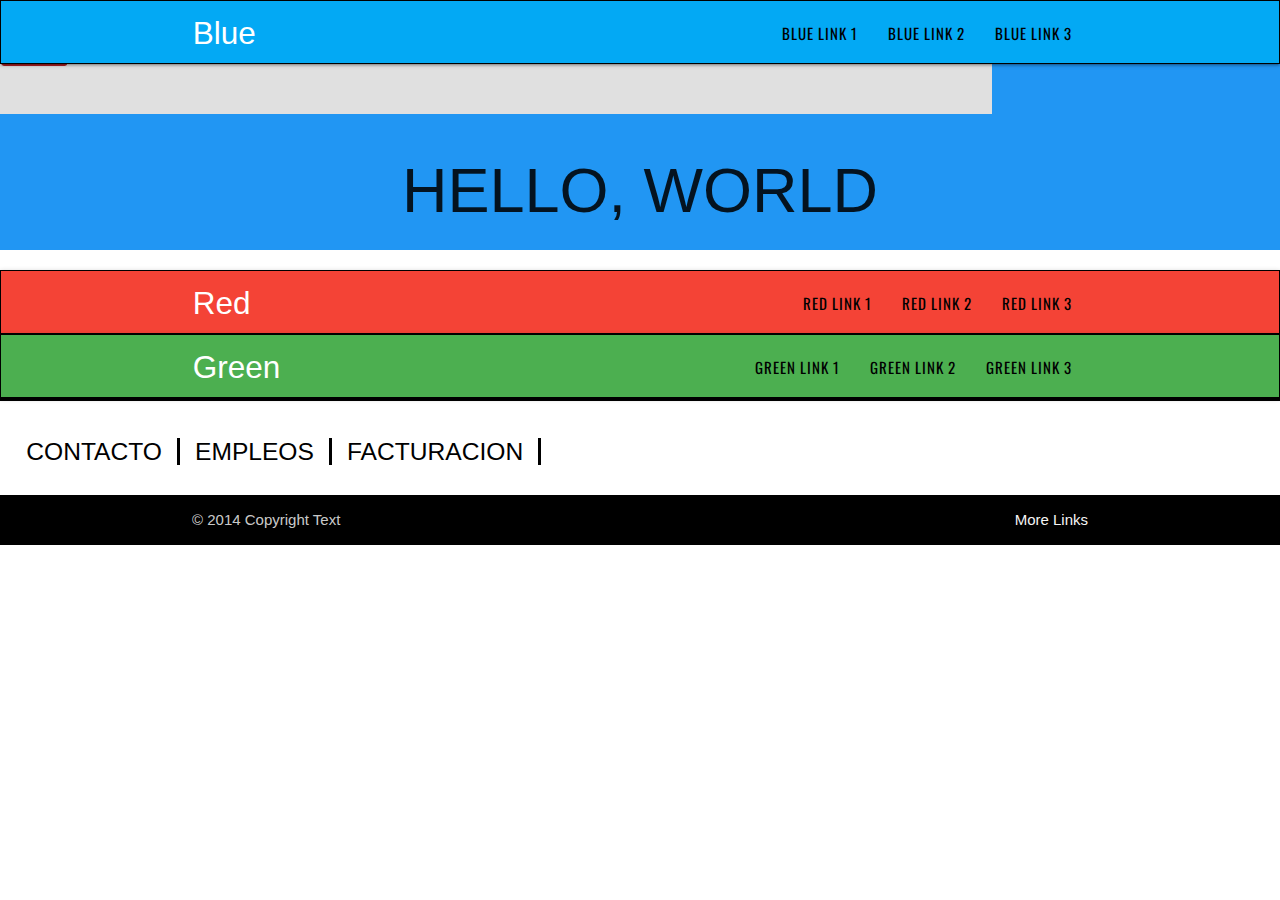
==== menu.html @ 07263b5a "footer e inicio de menu" ====
<!DOCTYPE html>
<html lang="en">
<head>
	<meta charset="UTF-8">
	<title>McDonald's</title>
	<link rel="stylesheet" href="css/materialize.min.css">
	<link href="https://fonts.googleapis.com/icon?family=Material+Icons" rel="stylesheet">
	<link rel="stylesheet" href="css/style.css">
	<link rel="shortcut icon" href="img/mcdonalds-logo.png">
	<!-- GOOGLE FONTS -->
	<link href="https://fonts.googleapis.com/css?family=Oswald:500" rel="stylesheet">
</head>
<body>
<header>
	<!-- NAVBAR -->
	<nav>
	  <div class="nav-wrapper">
	    <a href="#!" class="brand-logo"><img src="img/mcdonalds-logo.png"  class="responsive-img" alt=""></a>
	    <a href="index.html" data-target="mobile-demo" class="sidenav-trigger"><i class="material-icons">menu</i></a>
	    <ul class="right hide-on-med-and-down">
	      <li><a href="menu.html">Menu</a></li>
	      <li><a href="promociones.html">Promociones</a></li>
	      <li><a href="nosotros.html">Nosotros</a></li>
	    </ul>
	  </div>
	</nav>

	<ul class="sidenav" id="mobile-demo">
	  <li><a href="menu.html">Nuestro menú</a></li>
	  <li><a href="promociones.html">Promociones</a></li>
	  <li><a href="nosotros.html">Nosotros</a></li>
	</ul>	        
	<!-- ./NAVBAR -->
</header>
<main class="mainMenu">
	<div id="blue" class="block blue">
	  <nav class="pushpin-demo-nav pinned" data-target="blue" style="top: 0px;">
	    <div class="nav-wrapper light-blue">
	      <div class="container">
	        <a href="#" class="brand-logo">Blue</a>
	        <ul id="nav-mobile" class="right hide-on-med-and-down">
	          <li><a href="#!">Blue Link 1</a></li>
	          <li><a href="#!">Blue Link 2</a></li>
	          <li><a href="#!">Blue Link 3</a></li>
	        </ul>
	      </div>
	    </div>
	  </nav>
	  <div class="divider"></div>
	  <div class="row"><div class="col l12 m12 s12"><h1 class="center">HELLO, WORLD</h1></div></div>
	</div>
	<div id="red" class="block red lighten-1">
	  <nav class="pushpin-demo-nav pin-top" data-target="red" style="top: 0px;">
	    <div class="nav-wrapper red">
	      <div class="container">
	        <a href="#" class="brand-logo">Red</a>
	        <ul id="nav-mobile" class="right hide-on-med-and-down">
	          <li><a href="#!">Red Link 1</a></li>
	          <li><a href="#!">Red Link 2</a></li>
	          <li><a href="#!">Red Link 3</a></li>
	        </ul>
	      </div>
	    </div>
	  </nav>
	</div>
	<div id="green" class="block green lighten-1">
	  <nav class="pushpin-demo-nav pin-top" data-target="green" style="top: 0px;">
	    <div class="nav-wrapper green">
	      <div class="container">
	        <a href="#" class="brand-logo">Green</a>
	        <ul id="nav-mobile" class="right hide-on-med-and-down">
	          <li><a href="#!">Green Link 1</a></li>
	          <li><a href="#!">Green Link 2</a></li>
	          <li><a href="#!">Green Link 3</a></li>
	        </ul>
	      </div>
	    </div>
	  </nav>
	</div>
	<!-- <div id="blue" class="block blue">
	  <nav class="pushpin-demo-nav" data-target="blue">
	    <div class="nav-wrapper light-blue">
	      <div class="container">
	        <a href="#" class="brand-logo">Blue</a>
	        <ul id="nav-mobile" class="right hide-on-med-and-down">
	          <li><a href="#!">Blue Link 1</a></li>
	          <li><a href="#!">Blue Link 2</a></li>
	          <li><a href="#!">Blue Link 3</a></li>
	        </ul>
	      </div>
	    </div>
	  </nav>
	</div>

	<div id="red" class="block red lighten-1">
	  <nav class="pushpin-demo-nav" data-target="red">
	    <div class="nav-wrapper red">
	      <div class="container">
	        <a href="#" class="brand-logo">Red</a>
	        <ul id="nav-mobile" class="right hide-on-med-and-down">
	          <li><a href="#!">Red Link 1</a></li>
	          <li><a href="#!">Red Link 2</a></li>
	          <li><a href="#!">Red Link 3</a></li>
	        </ul>
	      </div>
	    </div>
	  </nav>
	</div>

	<div id="green" class="block green lighten-1">
	  <nav class="pushpin-demo-nav" data-target="green">
	    <div class="nav-wrapper green">
	      <div class="container">
	        <a href="#" class="brand-logo">Green</a>
	        <ul id="nav-mobile" class="right hide-on-med-and-down">
	          <li><a href="#!">Green Link 1</a></li>
	          <li><a href="#!">Green Link 2</a></li>
	          <li><a href="#!">Green Link 3</a></li>
	        </ul>
	      </div>
	    </div>
	  </nav>
	</div> -->

</main>
<footer class="page-footer">
            <div class="row">
            	<div class="col s12 m6 menufooter">
            		<a href=""><h5>CONTACTO</h5></a>
            		<a href=""><h5>EMPLEOS</h5></a>
            		<a href=""><h5>FACTURACION</h5></a>
            	</div>
            	<div class="col s12 m6"></div>
            </div>
          <div class="footer-copyright">
            <div class="container">
            © 2014 Copyright Text
            <a class="grey-text text-lighten-4 right" href="#!">More Links</a>
            </div>
          </div>
</footer>


</body>
	<script src="js/materialize.min.js"></script>
	<script src="js/app.js"></script>
	
</html>
---- css/style.css ----
body{
  font-size: 100%;
}


.nav-wrapper a img{
     max-width: 70%;
     height: auto;
}

nav, .sidenav{
  background-image: linear-gradient(to bottom, lightgray, white);
  border-style: solid;
  border-color: black;
  border-width: .4px;
}

nav li>a, .sidenav li>a{
  color: black;
  letter-spacing: 1px;
  font-family: 'Oswald', sans-serif;
  font-size: 1rem;
  text-transform: uppercase;
}

a>i{
  color: black;
}

h3{
   font-family: 'Oswald', sans-serif;
   color: #37474f;
    text-align: center;
}

.container-cards{
  padding: 0 5%;
  text-align: center;
}

h4{
  margin-top: 0;
  font-family: 'Oswald', sans-serif;
}

.apis{
  display: inline-flex;
  justify-content: space-around;
  text-align: center;
}

.cajaApi{
  height: 30rem;
  width: 30rem;
  border-style: solid;
  border-width: .7rem;
  border-color: gray;
  padding: 0;
  overflow: scroll;
}

.page-footer {
  background-color: white;
  border-top-style: solid;
  border-top-color: black;
}

.page-footer .footer-copyright{
  background-color: black;
}

h5{
  color: black;
  padding: 0 1rem;
  border-right-style: solid;
  border-right-color: black;
}

.menufooter{
  display: flex;
  justify-content: flex-start;
}

html, body {
    height: 100%;
}

  .pin-top {
    position: relative;
  }


  .pin-bottom {
    position: relative;
  }

 
  .pinned {
    position: fixed !important;
  }
  
  .block {
      height: 100%;
  }
  
  .divider {
      height: 50px;
  }
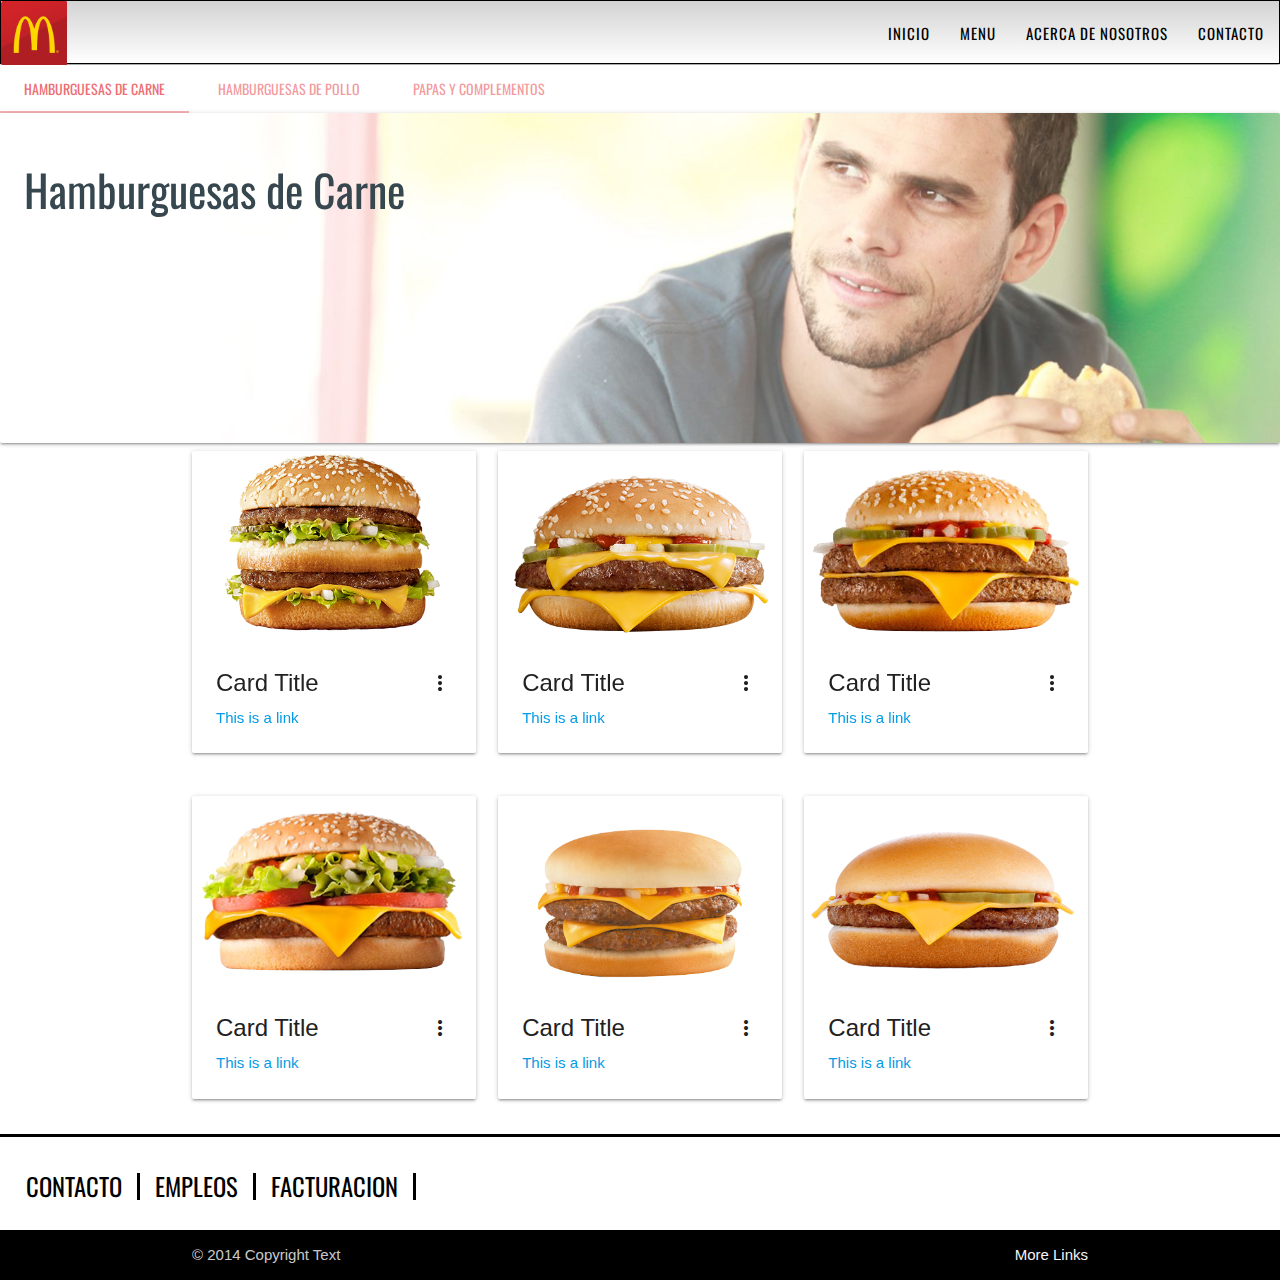
==== commit 23de0de2: "menu y contact" ====
--- a/menu.html
+++ b/menu.html
@@ -1,5 +1,5 @@
 <!DOCTYPE html>
-<html lang="en">
+<html lang="es">
 <head>
 	<meta charset="UTF-8">
 	<title>McDonald's</title>
@@ -11,138 +11,297 @@
 	<link href="https://fonts.googleapis.com/css?family=Oswald:500" rel="stylesheet">
 </head>
 <body>
-<header>
-	<!-- NAVBAR -->
-	<nav>
-	  <div class="nav-wrapper">
-	    <a href="#!" class="brand-logo"><img src="img/mcdonalds-logo.png"  class="responsive-img" alt=""></a>
-	    <a href="index.html" data-target="mobile-demo" class="sidenav-trigger"><i class="material-icons">menu</i></a>
-	    <ul class="right hide-on-med-and-down">
-	      <li><a href="menu.html">Menu</a></li>
-	      <li><a href="promociones.html">Promociones</a></li>
-	      <li><a href="nosotros.html">Nosotros</a></li>
-	    </ul>
-	  </div>
-	</nav>
-
-	<ul class="sidenav" id="mobile-demo">
-	  <li><a href="menu.html">Nuestro menú</a></li>
-	  <li><a href="promociones.html">Promociones</a></li>
-	  <li><a href="nosotros.html">Nosotros</a></li>
-	</ul>	        
-	<!-- ./NAVBAR -->
-</header>
-<main class="mainMenu">
-	<div id="blue" class="block blue">
-	  <nav class="pushpin-demo-nav pinned" data-target="blue" style="top: 0px;">
-	    <div class="nav-wrapper light-blue">
-	      <div class="container">
-	        <a href="#" class="brand-logo">Blue</a>
-	        <ul id="nav-mobile" class="right hide-on-med-and-down">
-	          <li><a href="#!">Blue Link 1</a></li>
-	          <li><a href="#!">Blue Link 2</a></li>
-	          <li><a href="#!">Blue Link 3</a></li>
-	        </ul>
-	      </div>
-	    </div>
-	  </nav>
-	  <div class="divider"></div>
-	  <div class="row"><div class="col l12 m12 s12"><h1 class="center">HELLO, WORLD</h1></div></div>
+	<header>
+		<!-- NAVBAR -->
+		<nav>
+			<div class="nav-wrapper">
+				<a href="index.html" class="brand-logo"><img src="img/mcdonalds-logo.png"  class="responsive-img" alt=""></a>
+				<a href="index.html" data-target="mobile-demo" class="sidenav-trigger"><i class="material-icons">menu</i></a>
+				<ul class="right hide-on-med-and-down">
+					<li><a href="index.html">Inicio</a></li>
+					<li><a href="menu.html">Menu</a></li>
+					<li><a href="nosotros.html">Acerca de Nosotros</a></li>
+					<li><a href="contacto.html">Contacto</a></li>
+				</ul>
+			</div>
+		</nav>
+
+		<ul class="sidenav" id="mobile-demo">
+			<li><a href="menu.html">Nuestro menú</a></li>
+			<li><a href="promociones.html">Promociones</a></li>
+			<li><a href="nosotros.html">Nosotros</a></li>
+		</ul>	        
+		<!-- ./NAVBAR -->
+	</header>
+	<main class="mainMenu" >
+
+		<!--TABS-->
+		<div class="col s12 tabsmenu">
+			<ul class="tabs">
+				<li class="tab col s3"><a  class="active"  href="#test1">Hamburguesas de Carne</a></li>
+				<li class="tab col s3"><a href="#test2">Hamburguesas de Pollo</a></li>
+				<li class="tab col s3"><a href="#test3">Papas y complementos</a></li>
+			</ul>
+		</div>
+		<!--TABS-->
+		<!--CONTENIDO-->
+		<!--TAB 1-->
+		<div id="test1" class="col s12">
+			<div class="card cardMenu blue-grey darken-1">
+				<div class="card-content">
+					<h3>Hamburguesas de Carne</h3>
+				</div>            
+			</div>
+			<div class="container hamburguesas">
+				<div class="row">
+					<div class="col s12 m6 l4">
+						<div class="card">
+							<div class="card-image waves-effect waves-block waves-light">
+								<img class="activator" src="img/carne1.png">
+							</div>
+							<div class="card-content">
+								<span class="card-title activator grey-text text-darken-4">Card Title<i class="material-icons right">more_vert</i></span>
+								<p><a href="#">This is a link</a></p>
+							</div>
+							<div class="card-reveal">
+								<span class="card-title grey-text text-darken-4">Card Title<i class="material-icons right">close</i></span>
+								<p>Here is some more information about this product that is only revealed once clicked on.</p>
+							</div>
+						</div>
+					</div>
+					<div class="col s12 m6 l4">
+						<div class="card">
+							<div class="card-image waves-effect waves-block waves-light">
+								<img class="activator" src="img/carne2.png">
+							</div>
+							<div class="card-content">
+								<span class="card-title activator grey-text text-darken-4">Card Title<i class="material-icons right">more_vert</i></span>
+								<p><a href="#">This is a link</a></p>
+							</div>
+							<div class="card-reveal">
+								<span class="card-title grey-text text-darken-4">Card Title<i class="material-icons right">close</i></span>
+								<p>Here is some more information about this product that is only revealed once clicked on.</p>
+							</div>
+						</div>
+					</div>
+					<div class="col s12 m6 l4">
+						<div class="card">
+							<div class="card-image waves-effect waves-block waves-light">
+								<img class="activator" src="img/carne3.png">
+							</div>
+							<div class="card-content">
+								<span class="card-title activator grey-text text-darken-4">Card Title<i class="material-icons right">more_vert</i></span>
+								<p><a href="#">This is a link</a></p>
+							</div>
+							<div class="card-reveal">
+								<span class="card-title grey-text text-darken-4">Card Title<i class="material-icons right">close</i></span>
+								<p>Here is some more information about this product that is only revealed once clicked on.</p>
+							</div>
+						</div>
+					</div>
+				</div>
+				<div class="row">
+					<div class="col s12 m6 l4">
+						<div class="card">
+							<div class="card-image waves-effect waves-block waves-light">
+								<img class="activator" src="img/carne4.png">
+							</div>
+							<div class="card-content">
+								<span class="card-title activator grey-text text-darken-4">Card Title<i class="material-icons right">more_vert</i></span>
+								<p><a href="#">This is a link</a></p>
+							</div>
+							<div class="card-reveal">
+								<span class="card-title grey-text text-darken-4">Card Title<i class="material-icons right">close</i></span>
+								<p>Here is some more information about this product that is only revealed once clicked on.</p>
+							</div>
+						</div>
+					</div>
+					<div class="col s12 m6 l4">
+						<div class="card">
+							<div class="card-image waves-effect waves-block waves-light">
+								<img class="activator" src="img/carne5.png">
+							</div>
+							<div class="card-content">
+								<span class="card-title activator grey-text text-darken-4">Card Title<i class="material-icons right">more_vert</i></span>
+								<p><a href="#">This is a link</a></p>
+							</div>
+							<div class="card-reveal">
+								<span class="card-title grey-text text-darken-4">Card Title<i class="material-icons right">close</i></span>
+								<p>Here is some more information about this product that is only revealed once clicked on.</p>
+							</div>
+						</div>
+					</div>
+					<div class="col s12 m6 l4">
+						<div class="card">
+							<div class="card-image waves-effect waves-block waves-light">
+								<img class="activator" src="img/carne6.png">
+							</div>
+							<div class="card-content">
+								<span class="card-title activator grey-text text-darken-4">Card Title<i class="material-icons right">more_vert</i></span>
+								<p><a href="#">This is a link</a></p>
+							</div>
+							<div class="card-reveal">
+								<span class="card-title grey-text text-darken-4">Card Title<i class="material-icons right">close</i></span>
+								<p>Here is some more information about this product that is only revealed once clicked on.</p>
+							</div>
+						</div>
+					</div>
+				</div>
+			</div>
+		</div>
+		<!--TAB 2-->
+		<div id="test2" class="col s12">
+			<div class="card cardMenu blue-grey darken-1">
+				<div class="card-content white-text">
+					<h3>Hamburguesas de Pollo</h3>
+				</div>
+			</div>
+			<div class="container hamburguesas">
+				<div class="row">
+					<div class="col s12 m6 l4">
+						<div class="card">
+							<div class="card-image waves-effect waves-block waves-light">
+								<img class="activator" src="img/pollo1.png">
+							</div>
+							<div class="card-content">
+								<span class="card-title activator grey-text text-darken-4">Card Title<i class="material-icons right">more_vert</i></span>
+								<p><a href="#">This is a link</a></p>
+							</div>
+							<div class="card-reveal">
+								<span class="card-title grey-text text-darken-4">Card Title<i class="material-icons right">close</i></span>
+								<p>Here is some more information about this product that is only revealed once clicked on.</p>
+							</div>
+						</div>
+					</div>
+					<div class="col s12 m6 l4">
+						<div class="card">
+							<div class="card-image waves-effect waves-block waves-light">
+								<img class="activator" src="img/pollo2.png">
+							</div>
+							<div class="card-content">
+								<span class="card-title activator grey-text text-darken-4">Card Title<i class="material-icons right">more_vert</i></span>
+								<p><a href="#">This is a link</a></p>
+							</div>
+							<div class="card-reveal">
+								<span class="card-title grey-text text-darken-4">Card Title<i class="material-icons right">close</i></span>
+								<p>Here is some more information about this product that is only revealed once clicked on.</p>
+							</div>
+						</div>
+					</div>
+					<div class="col s12 m6 l4">
+						<div class="card">
+							<div class="card-image waves-effect waves-block waves-light">
+								<img class="activator" src="img/pollo3.png">
+							</div>
+							<div class="card-content">
+								<span class="card-title activator grey-text text-darken-4">Card Title<i class="material-icons right">more_vert</i></span>
+								<p><a href="#">This is a link</a></p>
+							</div>
+							<div class="card-reveal">
+								<span class="card-title grey-text text-darken-4">Card Title<i class="material-icons right">close</i></span>
+								<p>Here is some more information about this product that is only revealed once clicked on.</p>
+							</div>
+						</div>
+					</div>
+				</div>    		
+			</div>
+		</div>
+		<!--TAB 3-->
+		<div id="test3" class="col s12">
+			<div class="card cardMenu blue-grey darken-1">
+				<div class="card-content white-text">
+					<h3>Papas y Complementos</h3>
+				</div>
+			</div>
+			<div class="container hamburguesas">
+				<div class="row">
+					<div class="col s12 m6">
+						<div class="card">
+							<div class="card-image waves-effect waves-block waves-light">
+								<img class="activator" src="img/papas1.png">
+							</div>
+							<div class="card-content">
+								<span class="card-title activator grey-text text-darken-4">Card Title<i class="material-icons right">more_vert</i></span>
+								<p><a href="#">This is a link</a></p>
+							</div>
+							<div class="card-reveal">
+								<span class="card-title grey-text text-darken-4">Card Title<i class="material-icons right">close</i></span>
+								<p>Here is some more information about this product that is only revealed once clicked on.</p>
+							</div>
+						</div>
+					</div>
+					<div class="col s12 m6">
+						<div class="card">
+							<div class="card-image waves-effect waves-block waves-light">
+								<img class="activator" src="img/papas2.png">
+							</div>
+							<div class="card-content">
+								<span class="card-title activator grey-text text-darken-4">Card Title<i class="material-icons right">more_vert</i></span>
+								<p><a href="#">This is a link</a></p>
+							</div>
+							<div class="card-reveal">
+								<span class="card-title grey-text text-darken-4">Card Title<i class="material-icons right">close</i></span>
+								<p>Here is some more information about this product that is only revealed once clicked on.</p>
+							</div>
+						</div>
+					</div>
+					<div class="col s12 m6">
+						<div class="card">
+							<div class="card-image waves-effect waves-block waves-light">
+								<img class="activator" src="img/papas3.png">
+							</div>
+							<div class="card-content">
+								<span class="card-title activator grey-text text-darken-4">Card Title<i class="material-icons right">more_vert</i></span>
+								<p><a href="#">This is a link</a></p>
+							</div>
+							<div class="card-reveal">
+								<span class="card-title grey-text text-darken-4">Card Title<i class="material-icons right">close</i></span>
+								<p>Here is some more information about this product that is only revealed once clicked on.</p>
+							</div>
+						</div>
+					</div>
+					<div class="col s12 m6">
+						<div class="card">
+							<div class="card-image waves-effect waves-block waves-light">
+								<img class="activator" src="img/papas4.png">
+							</div>
+							<div class="card-content">
+								<span class="card-title activator grey-text text-darken-4">Card Title<i class="material-icons right">more_vert</i></span>
+								<p><a href="#">This is a link</a></p>
+							</div>
+							<div class="card-reveal">
+								<span class="card-title grey-text text-darken-4">Card Title<i class="material-icons right">close</i></span>
+								<p>Here is some more information about this product that is only revealed once clicked on.</p>
+							</div>
+						</div>
+					</div>
+				</div>    		
+			</div>
+		</div>
 	</div>
-	<div id="red" class="block red lighten-1">
-	  <nav class="pushpin-demo-nav pin-top" data-target="red" style="top: 0px;">
-	    <div class="nav-wrapper red">
-	      <div class="container">
-	        <a href="#" class="brand-logo">Red</a>
-	        <ul id="nav-mobile" class="right hide-on-med-and-down">
-	          <li><a href="#!">Red Link 1</a></li>
-	          <li><a href="#!">Red Link 2</a></li>
-	          <li><a href="#!">Red Link 3</a></li>
-	        </ul>
-	      </div>
-	    </div>
-	  </nav>
-	</div>
-	<div id="green" class="block green lighten-1">
-	  <nav class="pushpin-demo-nav pin-top" data-target="green" style="top: 0px;">
-	    <div class="nav-wrapper green">
-	      <div class="container">
-	        <a href="#" class="brand-logo">Green</a>
-	        <ul id="nav-mobile" class="right hide-on-med-and-down">
-	          <li><a href="#!">Green Link 1</a></li>
-	          <li><a href="#!">Green Link 2</a></li>
-	          <li><a href="#!">Green Link 3</a></li>
-	        </ul>
-	      </div>
-	    </div>
-	  </nav>
-	</div>
-	<!-- <div id="blue" class="block blue">
-	  <nav class="pushpin-demo-nav" data-target="blue">
-	    <div class="nav-wrapper light-blue">
-	      <div class="container">
-	        <a href="#" class="brand-logo">Blue</a>
-	        <ul id="nav-mobile" class="right hide-on-med-and-down">
-	          <li><a href="#!">Blue Link 1</a></li>
-	          <li><a href="#!">Blue Link 2</a></li>
-	          <li><a href="#!">Blue Link 3</a></li>
-	        </ul>
-	      </div>
-	    </div>
-	  </nav>
-	</div>
-
-	<div id="red" class="block red lighten-1">
-	  <nav class="pushpin-demo-nav" data-target="red">
-	    <div class="nav-wrapper red">
-	      <div class="container">
-	        <a href="#" class="brand-logo">Red</a>
-	        <ul id="nav-mobile" class="right hide-on-med-and-down">
-	          <li><a href="#!">Red Link 1</a></li>
-	          <li><a href="#!">Red Link 2</a></li>
-	          <li><a href="#!">Red Link 3</a></li>
-	        </ul>
-	      </div>
-	    </div>
-	  </nav>
-	</div>
-
-	<div id="green" class="block green lighten-1">
-	  <nav class="pushpin-demo-nav" data-target="green">
-	    <div class="nav-wrapper green">
-	      <div class="container">
-	        <a href="#" class="brand-logo">Green</a>
-	        <ul id="nav-mobile" class="right hide-on-med-and-down">
-	          <li><a href="#!">Green Link 1</a></li>
-	          <li><a href="#!">Green Link 2</a></li>
-	          <li><a href="#!">Green Link 3</a></li>
-	        </ul>
-	      </div>
-	    </div>
-	  </nav>
-	</div> -->
+
 
 </main>
 <footer class="page-footer">
-            <div class="row">
-            	<div class="col s12 m6 menufooter">
-            		<a href=""><h5>CONTACTO</h5></a>
-            		<a href=""><h5>EMPLEOS</h5></a>
-            		<a href=""><h5>FACTURACION</h5></a>
-            	</div>
-            	<div class="col s12 m6"></div>
-            </div>
-          <div class="footer-copyright">
-            <div class="container">
-            © 2014 Copyright Text
-            <a class="grey-text text-lighten-4 right" href="#!">More Links</a>
-            </div>
-          </div>
+	<div class="row">
+		<div class="col s12 m6 menufooter">
+			<a href=""><h5>CONTACTO</h5></a>
+			<a href=""><h5>EMPLEOS</h5></a>
+			<a href=""><h5>FACTURACION</h5></a>
+		</div>
+		<div class="col s12 m6"></div>
+	</div>
+	<div class="footer-copyright">
+		<div class="container">
+			© 2014 Copyright Text
+			<a class="grey-text text-lighten-4 right" href="#!">More Links</a>
+		</div>
+	</div>
 </footer>
 
 
 </body>
-	<script src="js/materialize.min.js"></script>
-	<script src="js/app.js"></script>
-	
+<script src="js/materialize.min.js"></script>
+<script src="js/app.js"></script>
+
 </html>--- a/css/style.css
+++ b/css/style.css
@@ -4,8 +4,8 @@
 
 
 .nav-wrapper a img{
-     max-width: 70%;
-     height: auto;
+ max-width: 70%;
+ height: auto;
 }
 
 nav, .sidenav{
@@ -28,9 +28,9 @@
 }
 
 h3{
-   font-family: 'Oswald', sans-serif;
-   color: #37474f;
-    text-align: center;
+ font-family: 'Oswald', sans-serif;
+ color: #37474f;
+ text-align: center;
 }
 
 .container-cards{
@@ -79,30 +79,79 @@
 .menufooter{
   display: flex;
   justify-content: flex-start;
+  font-family: 'Oswald', sans-serif;
 }
 
 html, body {
-    height: 100%;
+  height: 100%;
 }
 
-  .pin-top {
-    position: relative;
-  }
+.pin-top {
+  position: relative;
+}
 
 
-  .pin-bottom {
-    position: relative;
-  }
+.pin-bottom {
+  position: relative;
+}
 
- 
-  .pinned {
-    position: fixed !important;
-  }
-  
-  .block {
-      height: 100%;
-  }
-  
-  .divider {
-      height: 50px;
-  }
+
+.pinned {
+  position: fixed !important;
+}
+
+.block {
+  height: 100%;
+}
+
+.divider {
+  height: 50px;
+}
+
+.cardMenu{
+  width: 100%;
+  height: 22rem;
+  margin: 0;
+  background-image: url(../img/menu-banner.jpg);
+  background-size: cover;
+}
+
+.card-content h3{
+  text-align: left;
+}
+
+.tabsmenu{
+ font-family: 'Oswald', sans-serif;
+ font-size: 1.5rem;
+}
+
+.tabsmenu ul li a{
+  color: black;
+}
+
+
+.hamburguesas{
+  display:flex;
+  flex-direction: column;
+}
+
+.cardNosotros{
+ width: 100%;
+ height: 22rem;
+ margin: 0;
+ background-size: cover;
+ background-image: url(../img/nosotros-banner.jpg);
+}
+
+.cardContacto{
+ width: 100%;
+ height: 22rem;
+ margin: 0;
+ background-size: cover;
+ background-image: url(../img/contacto-banner.jpg);
+}
+
+
+h5{
+  font-family: 'Oswald', sans-serif;
+}